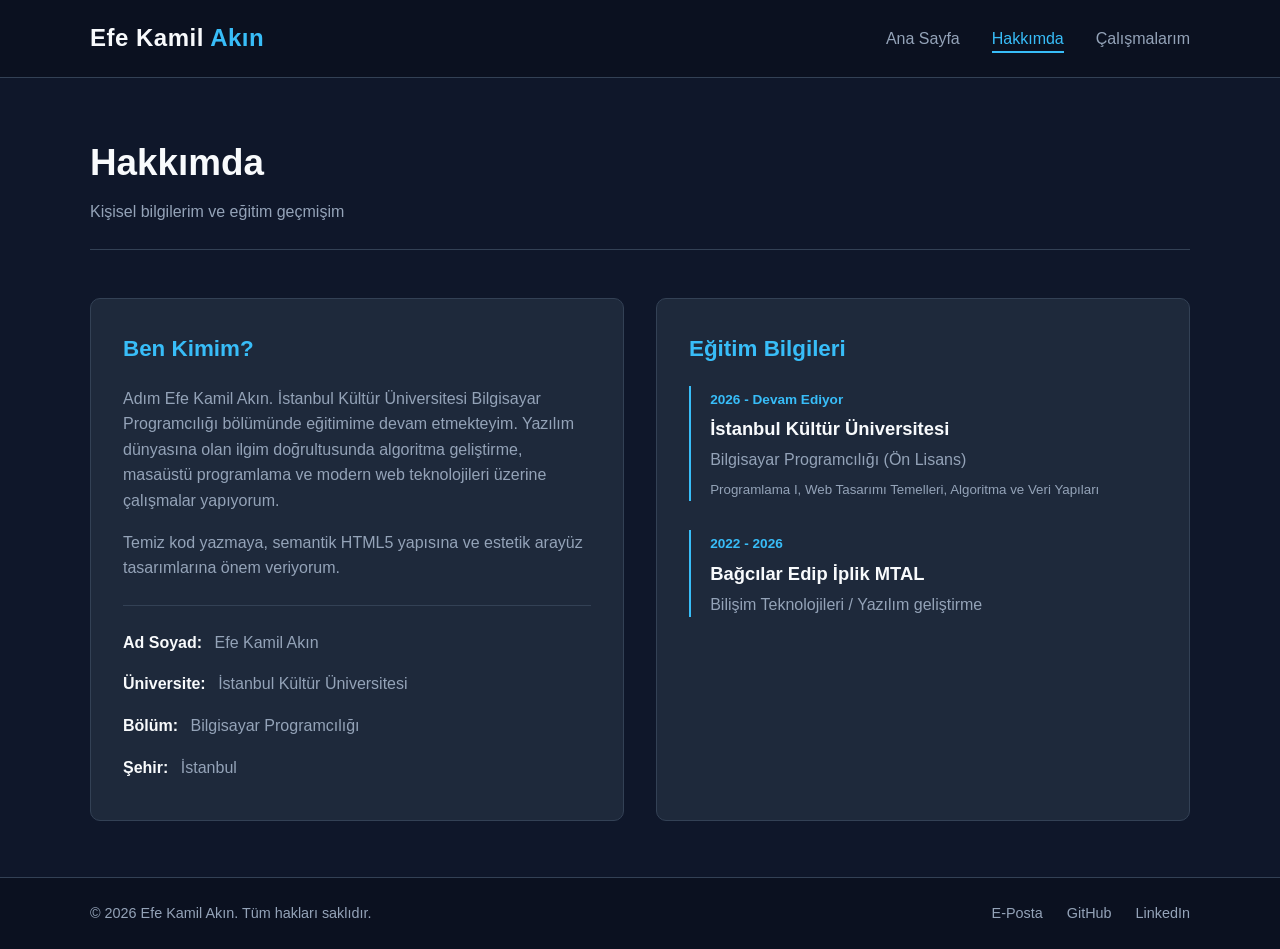
==== hakkimda.html @ 3c5da723 "Add files via upload" ====
<!DOCTYPE html>
<html lang="tr">
<head>
    <meta charset="UTF-8">
    <meta name="viewport" content="width=device-width, initial-scale=1.0">
    <title>Hakkımda | Efe Kamil AKIN</title>
    <link rel="stylesheet" href="style.css">
</head>
<body>

    <header class="site-header">
        <div class="container header-icerik">
            <a href="index.html" class="logo">Efe Kamil <span>Akın</span></a>
            
            <input type="checkbox" id="menu-toggle" class="menu-toggle">
            <label for="menu-toggle" class="hamburger-icon" aria-label="Menüyü Aç">&#9776;</label>

            <nav class="ana-menu">
                <ul>
                    <li><a href="index.html">Ana Sayfa</a></li>
                    <li><a href="hakkimda.html" class="aktif">Hakkımda</a></li>
                    <li><a href="calismalarim.html">Çalışmalarım</a></li>
                </ul>
            </nav>
        </div>
    </header>

    <main class="sayfa-icerik">
        <div class="container">
            
            <header class="sayfa-baslik">
                <h1>Hakkımda</h1>
                <p>Kişisel bilgilerim ve eğitim geçmişim</p>
            </header>

            <div class="hakkimda-grid">
                
                <!-- Kişisel Tanıtım Bölümü -->
                <section class="bilgi-kutusu">
                    <h2>Ben Kimim?</h2>
                    <p>
                        Adım Efe Kamil Akın. İstanbul Kültür Üniversitesi Bilgisayar Programcılığı 
                        bölümünde eğitimime devam etmekteyim. Yazılım dünyasına olan ilgim doğrultusunda 
                        algoritma geliştirme, masaüstü programlama ve modern web teknolojileri üzerine 
                        çalışmalar yapıyorum.
                    </p>
                    <p>
                        Temiz kod yazmaya, semantik HTML5 yapısına ve estetik arayüz tasarımlarına 
                        önem veriyorum.
                    </p>

                    <ul class="kisisel-liste">
                        <li><strong>Ad Soyad:</strong> Efe Kamil Akın</li>
                        <li><strong>Üniversite:</strong> İstanbul Kültür Üniversitesi</li>
                        <li><strong>Bölüm:</strong> Bilgisayar Programcılığı</li>
                        <li><strong>Şehir:</strong> İstanbul</li>
                    </ul>
                </section>

                <section class="bilgi-kutusu">
                    <h2>Eğitim Bilgileri</h2>
                    
                    <div class="egitim-adimi">
                        <span class="tarih">2026 - Devam Ediyor</span>
                        <h3>İstanbul Kültür Üniversitesi</h3>
                        <p>Bilgisayar Programcılığı (Ön Lisans)</p>
                        <small>Programlama I, Web Tasarımı Temelleri, Algoritma ve Veri Yapıları</small>
                    </div>

                    <div class="egitim-adimi">
                        <span class="tarih">2022 - 2026 <!-- Mezuniyet yılını yaz --></span>
                        <h3>Bağcılar Edip İplik MTAL</h3>
                        <p>Bilişim Teknolojileri / Yazılım geliştirme</p>
                    </div>
                </section>

            </div>

        </div>
    </main>

    <footer class="site-footer">
        <div class="container footer-icerik">
            <p>&copy; 2026 Efe Kamil Akın. Tüm hakları saklıdır.</p>
            <div class="sosyal-linkler">
                <a href="#">E-Posta</a>
                <a href="#" target="_blank">GitHub</a>
                <a href="#" target="_blank">LinkedIn</a>
            </div>
        </div>
    </footer>

</body>
</html>
---- style.css ----
:root {
    --arkaplan-ana: #0f172a;       /* Sayfa arka planı */
    --arkaplan-ikincil: #1e293b;   /* Kartların ve kutuların arka planı */
    --arkaplan-header: #0b1120;    /* Üst menü ve footer bilgi arka planı */
    --ana-vurgu: #38bdf8;          /* Butonlar, linkler ve vurgular*/
    --ana-vurgu-hover: #0284c7;    /* hover vurgu rengi */
    --metin-ana: #f8fafc;          /* Başlıklar ve yazılar*/
    --metin-ikincil: #94a3b8;      /* Açıklama metinleri*/
    --kenarlik-rengi: #334155;     /* çerçeve çizgileri */
}

* {
    margin: 0;
    padding: 0;
    box-sizing: border-box;
}

body {
    font-family: 'Segoe UI', Tahoma, Geneva, Verdana, sans-serif;
    background-color: var(--arkaplan-ana);
    color: var(--metin-ana);
    line-height: 1.6;
    display: flex;
    flex-direction: column;
    min-height: 100vh;
}

main {
    flex: 1;
}

.container {
    width: 90%;
    max-width: 1100px;
    margin: 0 auto;
}

a {
    text-decoration: none;
    color: inherit;
    transition: 0.3s ease;
}

.site-header {
    background-color: var(--arkaplan-header);
    border-bottom: 1px solid var(--kenarlik-rengi);
    position: sticky;
    top: 0;
    z-index: 100;
}

.header-icerik {
    display: flex;
    justify-content: space-between;
    align-items: center;
    padding: 1.2rem 0;
}

.logo {
    font-size: 1.5rem;
    font-weight: 700;
    letter-spacing: 0.5px;
}

.logo span {
    color: var(--ana-vurgu);
}

.ana-menu ul {
    list-style: none;
    display: flex;
    gap: 2rem;
}

.ana-menu a {
    color: var(--metin-ikincil);
    font-weight: 500;
    padding-bottom: 4px;
    border-bottom: 2px solid transparent;
}

.ana-menu a:hover,
.ana-menu a.aktif {
    color: var(--ana-vurgu);
    border-bottom-color: var(--ana-vurgu);
}

.menu-toggle,
.hamburger-icon {
    display: none;
}


.hero-bolumu {
    padding: 5rem 0;
    border-bottom: 1px solid var(--kenarlik-rengi);
}

.hero-grid {
    display: grid;
    grid-template-columns: 1.3fr 1fr;
    gap: 3rem;
    align-items: center;
}

.etiket {
    display: inline-block;
    color: var(--ana-vurgu);
    font-weight: 600;
    margin-bottom: 0.5rem;
    font-size: 1.1rem;
}

.hero-metin h1 {
    font-size: 3rem;
    line-height: 1.2;
    margin-bottom: 1.2rem;
}

.aciklama {
    color: var(--metin-ikincil);
    font-size: 1.1rem;
    margin-bottom: 2rem;
}

.buton-grubu {
    display: flex;
    gap: 1rem;
    flex-wrap: wrap;
}

.btn {
    padding: 0.8rem 1.6rem;
    border-radius: 6px;
    font-weight: 600;
    display: inline-block;
}

.btn-birincil {
    background-color: var(--ana-vurgu);
    color: #0f172a;
}

.btn-birincil:hover {
    background-color: var(--ana-vurgu-hover);
    color: #ffffff;
}

.btn-ikincil {
    border: 1px solid var(--kenarlik-rengi);
    background-color: var(--arkaplan-ikincil);
    color: var(--metin-ana);
}

.btn-ikincil:hover {
    border-color: var(--ana-vurgu);
    color: var(--ana-vurgu);
}


.hero-gorsel {
    display: flex;
    justify-content: center;
}

.profil-foto {
    width: 300px;
    height: 300px;
    object-fit: cover;
    border-radius: 50%;
    border: 4px solid var(--ana-vurgu);
    box-shadow: 0 10px 25px rgba(0, 0, 0, 0.4);
}

.gorsel-yer-tutucu {
    width: 280px;
    height: 280px;
    border-radius: 50%;
    background-color: var(--arkaplan-ikincil);
    border: 2px dashed var(--ana-vurgu);
    display: flex;
    flex-direction: column;
    justify-content: center;
    align-items: center;
    text-align: center;
    padding: 1.5rem;
    color: var(--metin-ikincil);
}

.gorsel-yer-tutucu span {
    color: var(--ana-vurgu);
    font-weight: 600;
    font-size: 1.1rem;
    margin-bottom: 0.4rem;
}


.ozet-bolumu {
    padding: 4rem 0;
}

.kart-grid {
    display: grid;
    grid-template-columns: repeat(3, 1fr);
    gap: 1.5rem;
}

.kart {
    background-color: var(--arkaplan-ikincil);
    border: 1px solid var(--kenarlik-rengi);
    padding: 1.8rem;
    border-radius: 10px;
    transition: transform 0.3s ease, border-color 0.3s ease;
}

.kart:hover {
    transform: translateY(-5px);
    border-color: var(--ana-vurgu);
}

.kart h3 {
    color: var(--ana-vurgu);
    margin-bottom: 0.8rem;
    font-size: 1.25rem;
}

.kart p {
    color: var(--metin-ikincil);
    font-size: 0.95rem;
}


.sayfa-icerik {
    padding: 3.5rem 0;
}

.sayfa-baslik {
    margin-bottom: 3rem;
    border-bottom: 1px solid var(--kenarlik-rengi);
    padding-bottom: 1.5rem;
}

.sayfa-baslik h1 {
    font-size: 2.3rem;
    margin-bottom: 0.4rem;
}

.sayfa-baslik p {
    color: var(--metin-ikincil);
}

.hakkimda-grid {
    display: grid;
    grid-template-columns: 1fr 1fr;
    gap: 2rem;
}

.bilgi-kutusu {
    background-color: var(--arkaplan-ikincil);
    border: 1px solid var(--kenarlik-rengi);
    padding: 2rem;
    border-radius: 10px;
}

.bilgi-kutusu h2 {
    color: var(--ana-vurgu);
    margin-bottom: 1.2rem;
    font-size: 1.4rem;
}

.bilgi-kutusu p {
    color: var(--metin-ikincil);
    margin-bottom: 1rem;
}

.kisisel-liste {
    list-style: none;
    margin-top: 1.5rem;
    border-top: 1px solid var(--kenarlik-rengi);
    padding-top: 1rem;
}

.kisisel-liste li {
    padding: 0.5rem 0;
    color: var(--metin-ikincil);
}

.kisisel-liste strong {
    color: var(--metin-ana);
    margin-right: 0.5rem;
}

.egitim-adimi {
    border-left: 2px solid var(--ana-vurgu);
    padding-left: 1.2rem;
    margin-bottom: 1.8rem;
}

.egitim-adimi:last-child {
    margin-bottom: 0;
}

.egitim-adimi .tarih {
    font-size: 0.85rem;
    color: var(--ana-vurgu);
    font-weight: 600;
}

.egitim-adimi h3 {
    margin: 0.2rem 0;
    font-size: 1.15rem;
}

.egitim-adimi p {
    margin-bottom: 0.2rem;
}

.egitim-adimi small {
    color: var(--metin-ikincil);
}

/* Yetenekler ve Projeler */
.bolum-aralik {
    margin-bottom: 3.5rem;
}

.alt-baslik {
    font-size: 1.5rem;
    margin-bottom: 1.5rem;
    color: var(--metin-ana);
}

.yetenek-etiket-grid {
    display: grid;
    grid-template-columns: repeat(3, 1fr);
    gap: 1.5rem;
}

.yetenek-kutu {
    background-color: var(--arkaplan-ikincil);
    border: 1px solid var(--kenarlik-rengi);
    border-left: 4px solid var(--ana-vurgu);
    padding: 1.5rem;
    border-radius: 8px;
    transition: transform 0.3s ease, border-color 0.3s ease;
}

.yetenek-kutu:hover {
    transform: translateY(-4px);
    border-color: var(--ana-vurgu);
}

.yetenek-kutu h3 {
    color: var(--metin-ana);
    font-size: 1.15rem;
    margin-bottom: 0.5rem;
}

.yetenek-kutu p {
    color: var(--metin-ikincil);
    font-size: 0.9rem;
    line-height: 1.5;
}

.proje-etiket {
    display: inline-block;
    font-size: 0.75rem;
    background-color: rgba(56, 189, 248, 0.15);
    color: var(--ana-vurgu);
    padding: 0.25rem 0.6rem;
    border-radius: 4px;
    margin-bottom: 0.8rem;
    font-weight: 600;
}

.site-footer {
    background-color: var(--arkaplan-header);
    border-top: 1px solid var(--kenarlik-rengi);
    padding: 1.5rem 0;
    margin-top: auto;
}

.footer-icerik {
    display: flex;
    justify-content: space-between;
    align-items: center;
    color: var(--metin-ikincil);
    font-size: 0.9rem;
}

.sosyal-linkler {
    display: flex;
    gap: 1.5rem;
}

.sosyal-linkler a:hover {
    color: var(--ana-vurgu);
}
/*MOBİL UYUMLULUK---------------------------------*/
@media (max-width: 768px) {
    .hamburger-icon {
        display: block;
        font-size: 1.8rem;
        cursor: pointer;
        color: var(--metin-ana);
    }

    .ana-menu {
        display: none;
        width: 100%;
        position: absolute;
        top: 100%;
        left: 0;
        background-color: var(--arkaplan-header);
        border-bottom: 1px solid var(--kenarlik-rengi);
        padding: 1rem 0;
    }

    .menu-toggle:checked ~ .ana-menu {
        display: block;
    }

    .ana-menu ul {
        flex-direction: column;
        align-items: center;
        gap: 1rem;
    }

    .hero-grid,
    .hakkimda-grid,
    .kart-grid,
    .yetenek-etiket-grid {
        grid-template-columns: 1fr;
    }

    .hero-bolumu {
        padding: 3rem 0;
        text-align: center;
    }

    .hero-metin h1 {
        font-size: 2.2rem;
    }

    .buton-grubu {
        justify-content: center;
    }

    .hero-gorsel {
        order: -1;
    }

    .gorsel-yer-tutucu,
    .profil-foto {
        width: 220px;
        height: 220px;
    }

    .footer-icerik {
        flex-direction: column;
        gap: 1rem;
        text-align: center;
    }
}
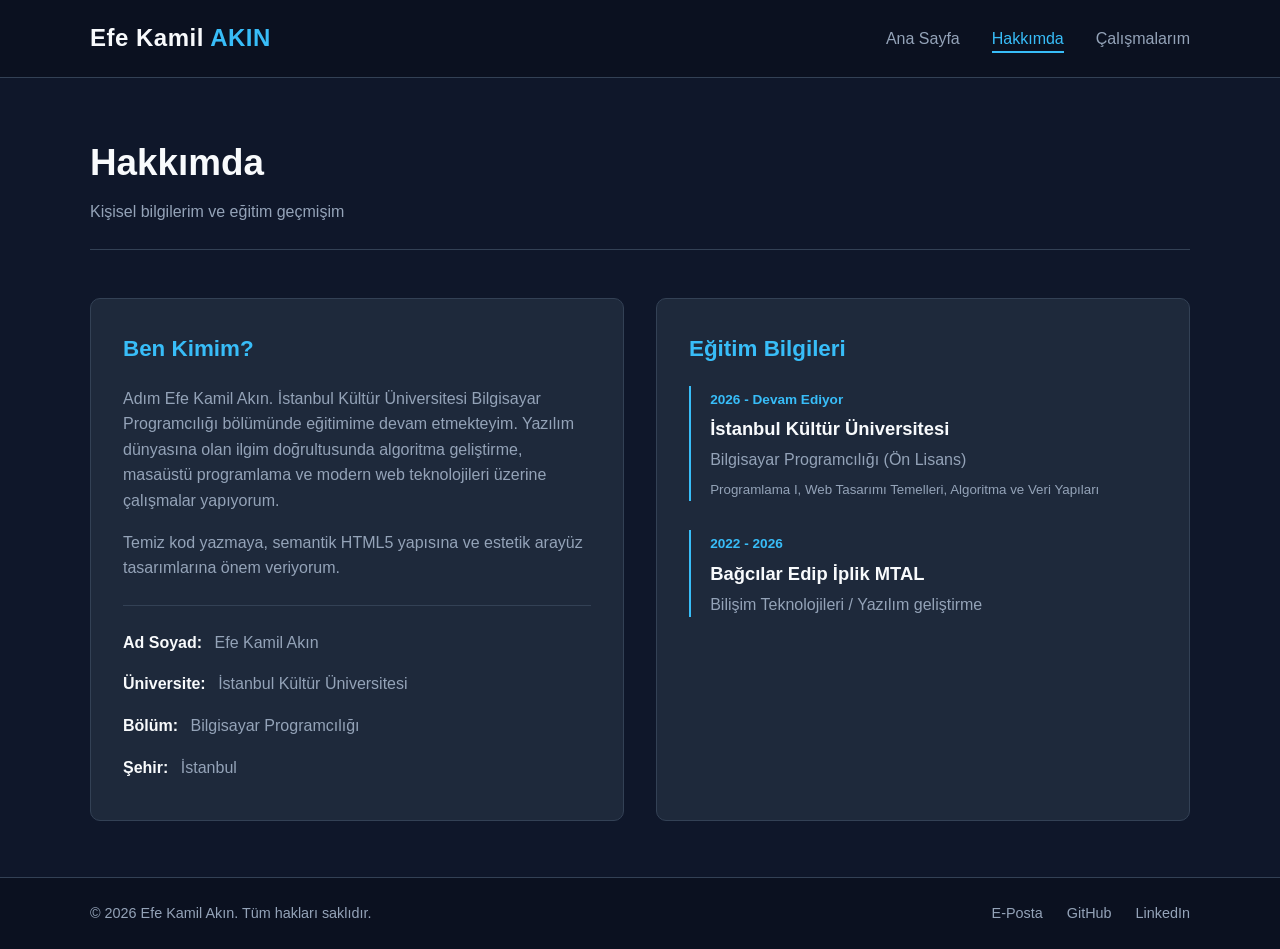
==== commit f237ef5a: "Fix HTML structure and update personal details" ====
--- a/hakkimda.html
+++ b/hakkimda.html
@@ -10,7 +10,7 @@
 
     <header class="site-header">
         <div class="container header-icerik">
-            <a href="index.html" class="logo">Efe Kamil <span>Akın</span></a>
+            <a href="index.html" class="logo">Efe Kamil <span>AKIN</span></a>
             
             <input type="checkbox" id="menu-toggle" class="menu-toggle">
             <label for="menu-toggle" class="hamburger-icon" aria-label="Menüyü Aç">&#9776;</label>
@@ -91,4 +91,4 @@
     </footer>
 
 </body>
-</html>+</html>
